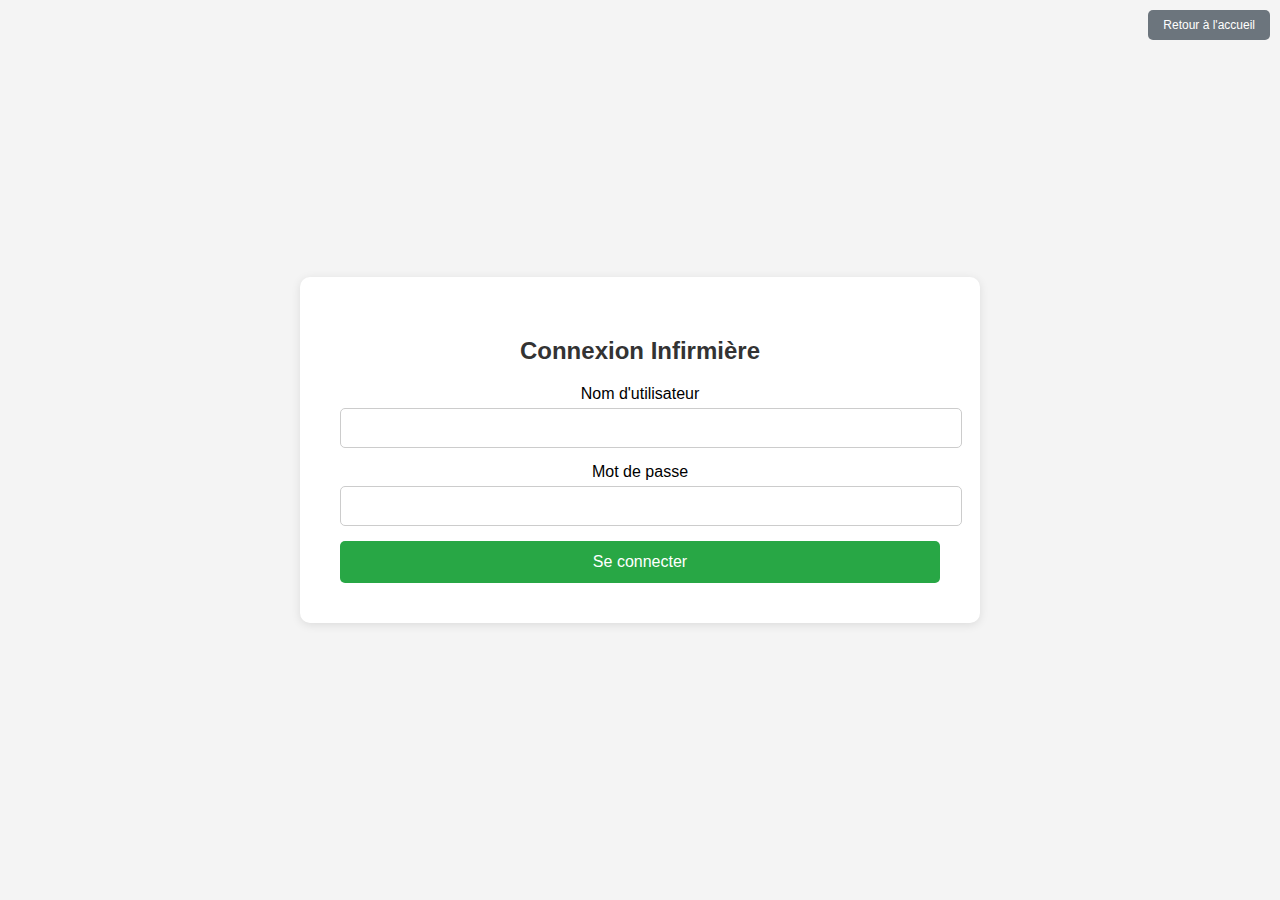
==== SITE SAE/infirmiere.html @ aaa35085 "Add files via upload" ====
<!DOCTYPE html>
<html lang="fr">
<head>
    <meta charset="UTF-8">
    <meta name="viewport" content="width=device-width, initial-scale=1.0">
    <title>Accès Infirmière</title>
    <link rel="stylesheet" href="styles.css">
</head>
<body>

    <div class="login-container">
        <h2>Connexion Infirmière</h2>
        <form id="loginForm" onsubmit="return validateLogin()">
            <div class="form-group">
                <label for="username">Nom d'utilisateur</label>
                <input type="text" id="username" name="username" required>
                <div id="usernameError" class="error"></div>
            </div>
            <div class="form-group">
                <label for="password">Mot de passe</label>
                <input type="password" id="password" name="password" required>
                <div id="passwordError" class="error"></div>
            </div>
            <button type="submit" class="login-btn">Se connecter</button>
        </form>
    </div>

    <!-- Bouton Retour à l'accueil -->
    <div class="back-container">
        <a href="index.html" class="btn-back-small">Retour à l'accueil</a>
    </div>

    <script src="login.js"></script>

</body>
</html>
---- SITE SAE/styles.css ----
/* Style global pour toutes les pages */
body {
    font-family: Arial, sans-serif;
    background-color: #f4f4f4;
    margin: 0;
    padding: 0;
    display: flex;
    justify-content: center;
    align-items: center;
    height: 100vh;
}

/* Conteneur principal pour toutes les pages */
.container, .login-container {
    background-color: white;
    padding: 40px;
    border-radius: 10px;
    box-shadow: 0 2px 10px rgba(0, 0, 0, 0.1);
    max-width: 600px;
    width: 100%;
    text-align: center;
    position: relative;
}

/* Style pour le titre principal (accueil) */
h1 {
    margin-bottom: 20px;
    font-size: 2em;
    color: #333;
}

/* Style pour le titre secondaire (pages de login) */
h2 {
    margin-bottom: 20px;
    font-size: 24px;
    color: #333;
}

/* Style pour le paragraphe de l'accueil */
p {
    margin-bottom: 30px;
    font-size: 1.2em;
    color: #666;
}

/* Style des boutons sur la page d'accueil */
.button-group {
    display: flex;
    flex-direction: column;
    align-items: center;
}

.btn {
    display: inline-block;
    padding: 15px 30px;
    margin: 10px;
    border-radius: 8px;
    text-decoration: none;
    font-size: 18px;
    font-weight: bold;
    text-transform: uppercase;
    text-align: center;
    color: white;
    background-color: #007bff;
    transition: background-color 0.3s ease, transform 0.2s ease;
    width: 80%; /* Largeur à 80% pour un aspect fluide */
    max-width: 300px; /* Limiter la taille maximale des boutons */
}

.btn:hover {
    background-color: #0056b3;
    transform: translateY(-3px); /* Légère animation de hover */
}

/* Couleurs différentes pour chaque bouton */
.btn:nth-child(1) {
    background-color: #007bff; /* Couleur bleue pour médecin */
}

.btn:nth-child(1):hover {
    background-color: #0056b3;
}

.btn:nth-child(2) {
    background-color: #28a745; /* Couleur verte pour infirmière */
}

.btn:nth-child(2):hover {
    background-color: #218838;
}

.btn:nth-child(3) {
    background-color: #dc3545; /* Couleur rouge pour patient */
}

.btn:nth-child(3):hover {
    background-color: #c82333;
}

/* Formulaire de connexion */
.form-group {
    margin-bottom: 15px;
}

.form-group label {
    display: block;
    margin-bottom: 5px;
}

.form-group input {
    width: 100%;
    padding: 10px;
    border: 1px solid #ccc;
    border-radius: 5px;
    font-size: 16px;
}

.form-group input:focus {
    border-color: #007bff;
    outline: none;
}

/* Bouton de connexion pour les pages login */
.login-btn {
    width: 100%;
    background-color: #28a745;
    color: white;
    padding: 12px;
    border: none;
    border-radius: 5px;
    cursor: pointer;
    font-size: 16px;
}

.login-btn:hover {
    background-color: #218838;
}

/* Bouton de retour à l'accueil pour les pages de login */
.btn-back-small {
    position: absolute;
    top: 10px;
    right: 10px;
    padding: 8px 15px;
    font-size: 12px;
    background-color: #6c757d;
    color: white;
    border-radius: 5px;
    text-decoration: none;
}

.btn-back-small:hover {
    background-color: #5a6268;
}

/* Responsive Design */
@media (max-width: 768px) {
    .container, .login-container {
        padding: 30px;
    }

    .btn-back-small {
        font-size: 10px;
        padding: 6px 10px;
    }

    .form-group input {
        font-size: 14px;
    }

    .login-btn {
        font-size: 14px;
        padding: 10px;
    }

    .btn {
        font-size: 16px;
        padding: 12px 25px;
        width: 90%; /* Adapter la largeur pour les petits écrans */
    }
}

@media (max-width: 480px) {
    .container, .login-container {
        padding: 20px;
    }

    .btn-back-small {
        font-size: 9px;
        padding: 5px 8px;
    }

    .form-group input {
        font-size: 12px;
    }

    .login-btn {
        font-size: 12px;
        padding: 8px;
    }

    .btn {
        font-size: 14px;
        padding: 10px 20px;
    }
}
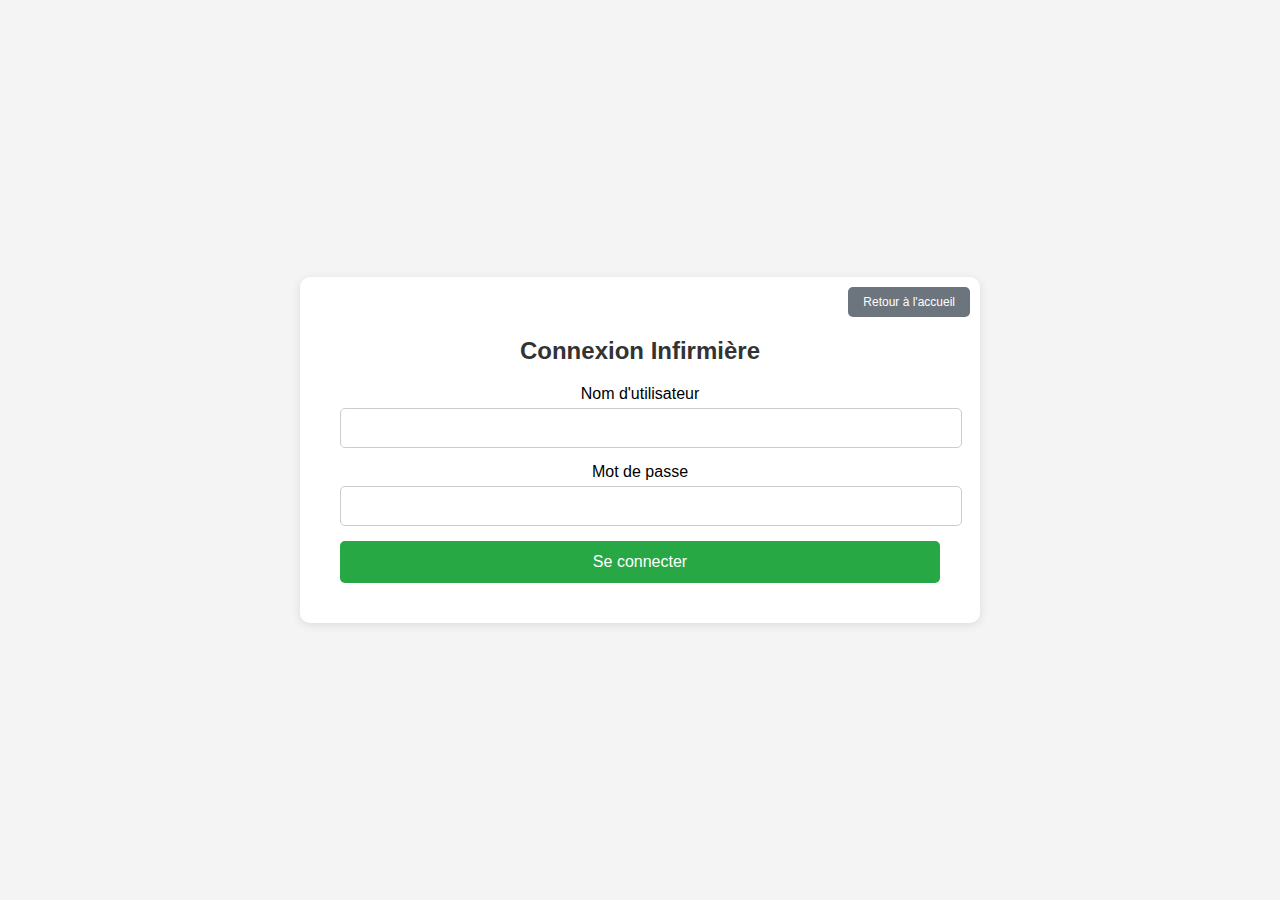
==== commit 41e93cbe: "Update infirmiere.html" ====
--- a/SITE SAE/infirmiere.html
+++ b/SITE SAE/infirmiere.html
@@ -3,34 +3,25 @@
 <head>
     <meta charset="UTF-8">
     <meta name="viewport" content="width=device-width, initial-scale=1.0">
-    <title>Accès Infirmière</title>
+    <title>Connexion Infirmière</title>
     <link rel="stylesheet" href="styles.css">
 </head>
 <body>
-
     <div class="login-container">
         <h2>Connexion Infirmière</h2>
-        <form id="loginForm" onsubmit="return validateLogin()">
+        <form method="POST" action="login.php">
             <div class="form-group">
                 <label for="username">Nom d'utilisateur</label>
                 <input type="text" id="username" name="username" required>
-                <div id="usernameError" class="error"></div>
             </div>
             <div class="form-group">
                 <label for="password">Mot de passe</label>
                 <input type="password" id="password" name="password" required>
-                <div id="passwordError" class="error"></div>
             </div>
+            <input type="hidden" name="user_type" value="medical">
             <button type="submit" class="login-btn">Se connecter</button>
         </form>
-    </div>
-
-    <!-- Bouton Retour à l'accueil -->
-    <div class="back-container">
         <a href="index.html" class="btn-back-small">Retour à l'accueil</a>
     </div>
-
-    <script src="login.js"></script>
-
 </body>
 </html>
